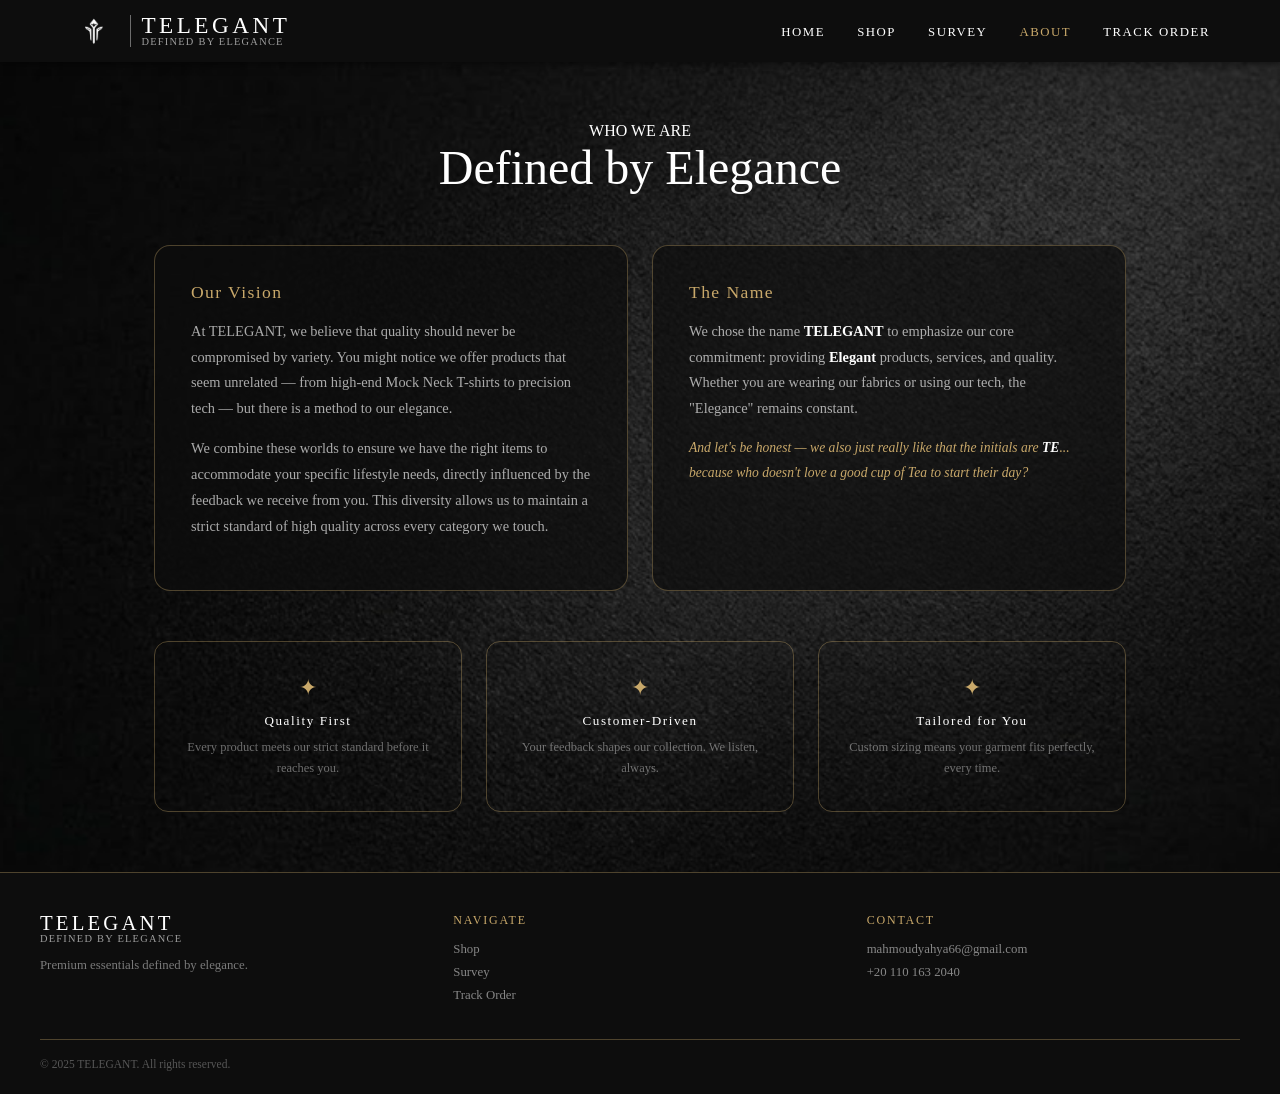
==== about.html @ 6607775f "Add files via upload" ====
<!DOCTYPE html>
<html lang="en">
<head>
  <meta charset="UTF-8">
  <meta name="viewport" content="width=device-width, initial-scale=1.0">
  <title>TELEGANT — About Us</title>
  <link rel="stylesheet" href="shared.css">
  <link rel="stylesheet" href="about.css">
  <link rel="icon" type="image/png" href="Tfavco-w-transparent.png">
</head>
<body>
  <nav class="telegant-navbar">
    <div class="navbar-container">
      <a href="index.html" class="navbar-logo">
        <img src="Tfavco-w-transparent.png" alt="Telegant Logo" class="logo-icon">
        <div class="logo-text">TELEGANT<span>DEFINED BY ELEGANCE</span></div>
      </a>
      <div class="navbar-right">
        <button class="hamburger" id="menu-btn" aria-label="Toggle Menu">
          <svg width="22" height="22" viewBox="0 0 24 24" fill="none" stroke="currentColor" stroke-width="2">
            <line x1="3" y1="6" x2="21" y2="6"/><line x1="3" y1="12" x2="21" y2="12"/><line x1="3" y1="18" x2="21" y2="18"/>
          </svg>
        </button>
        <ul class="navbar-links" id="nav-menu">
          <li><a href="index.html">HOME</a></li>
          <li><a href="shop.html">SHOP</a></li>
          <li><a href="survey.html">SURVEY</a></li>
          <li><a href="about.html" class="active">ABOUT</a></li>
          <li><a href="track.html">TRACK ORDER</a></li>
        </ul>
      </div>
    </div>
  </nav>

  <main class="about-main">
    <div class="about-header">
      <p class="hero-eyebrow">WHO WE ARE</p>
      <h1>Defined by Elegance</h1>
    </div>

    <div class="about-grid">
      <div class="about-card">
        <h2>Our Vision</h2>
        <p>At TELEGANT, we believe that quality should never be compromised by variety. You might notice we offer products that seem unrelated — from high-end Mock Neck T-shirts to precision tech — but there is a method to our elegance.</p>
        <p>We combine these worlds to ensure we have the right items to accommodate your specific lifestyle needs, directly influenced by the feedback we receive from you. This diversity allows us to maintain a strict standard of high quality across every category we touch.</p>
      </div>

      <div class="about-card">
        <h2>The Name</h2>
        <p>We chose the name <strong>TELEGANT</strong> to emphasize our core commitment: providing <strong>Elegant</strong> products, services, and quality. Whether you are wearing our fabrics or using our tech, the "Elegance" remains constant.</p>
        <p class="joke-text">And let's be honest — we also just really like that the initials are <strong>TE</strong>... because who doesn't love a good cup of Tea to start their day?</p>
      </div>
    </div>

    <div class="about-values">
      <div class="value-item">
        <span class="value-icon">✦</span>
        <h3>Quality First</h3>
        <p>Every product meets our strict standard before it reaches you.</p>
      </div>
      <div class="value-item">
        <span class="value-icon">✦</span>
        <h3>Customer-Driven</h3>
        <p>Your feedback shapes our collection. We listen, always.</p>
      </div>
      <div class="value-item">
        <span class="value-icon">✦</span>
        <h3>Tailored for You</h3>
        <p>Custom sizing means your garment fits perfectly, every time.</p>
      </div>
    </div>
  </main>

  <footer class="telegant-footer">
    <div class="footer-grid">
      <div class="footer-brand">
        <div class="logo-text" style="margin-bottom:10px">TELEGANT<span>DEFINED BY ELEGANCE</span></div>
        <p>Premium essentials defined by elegance.</p>
      </div>
      <div class="footer-col">
        <h4>NAVIGATE</h4>
        <a href="shop.html">Shop</a>
        <a href="survey.html">Survey</a>
        <a href="track.html">Track Order</a>
      </div>
      <div class="footer-col">
        <h4>CONTACT</h4>
        <a href="mailto:mahmoudyahya66@gmail.com">mahmoudyahya66@gmail.com</a>
        <a href="tel:+201101632040">+20 110 163 2040</a>
      </div>
    </div>
    <div class="footer-bottom">
      <span>© 2025 TELEGANT. All rights reserved.</span>
    </div>
  </footer>

  <script src="shared.js"></script>
  <script src="cart.js"></script>
</body>
</html>
---- shared.css ----
/* ============================================
   TELEGANT - SHARED STYLES
   Color Palette: #0D0D0D, #C8A86A, #FFFFFF
   Font: Times New Roman (serif)
   ============================================ */

:root {
  --black: #0d0d0d;
  --gold: #c8a86a;
  --gold-light: #d4b97a;
  --gold-dark: #a8883a;
  --white: #ffffff;
  --grey-text: #bdd4e7;
  --dark-overlay: rgba(13,13,13,0.85);
  --card-bg: rgba(13,13,13,0.7);
  --border-gold: rgba(200,168,106,0.35);
  --font: 'Times New Roman', Times, serif;
}

*, *::before, *::after { box-sizing: border-box; margin: 0; padding: 0; }

html {
  background-image: url('NEBG.png');
  background-size: cover;
  background-repeat: no-repeat;
  background-attachment: fixed;
  min-height: 100%;
  font-family: var(--font);
  color: var(--white);
}

body {
  margin: 0; padding: 0;
  display: flex; flex-direction: column;
  min-height: 100vh;
  overflow-x: hidden;
}

/* ── NAVBAR ── */
.telegant-navbar {
  background-color: var(--black);
  color: var(--white);
  padding: 14px 0;
  box-shadow: 0 2px 8px rgba(0,0,0,0.5);
  position: sticky; top: 0; z-index: 1000;
  width: 100%;
}

.navbar-container {
  max-width: 1200px;
  margin: 0 auto;
  display: flex;
  justify-content: space-between;
  align-items: center;
  padding: 0 30px;
}

.navbar-logo {
  display: flex; align-items: center; gap: 10px; text-decoration: none;
}

.logo-icon {
  height: 32px;
  padding-right: 12px;
  border-right: 1px solid rgba(255,255,255,0.4);
}

.logo-text {
  display: flex; flex-direction: column;
  font-size: 1.45rem; letter-spacing: 0.15em; font-weight: 400;
  color: var(--white); line-height: 1;
}

.logo-text span {
  font-size: 0.65rem; letter-spacing: 0.12em; font-weight: 300;
  color: rgba(255,255,255,0.6);
}

.navbar-right {
  display: flex; align-items: center; gap: 30px;
}

.navbar-links {
  list-style: none;
  display: flex; align-items: center; gap: 32px;
}

.navbar-links a {
  text-decoration: none; color: var(--white);
  font-size: 0.8rem; letter-spacing: 0.12em; font-weight: 400;
  transition: color 0.25s;
}

.navbar-links a:hover, .navbar-links a.active { color: var(--gold); }

/* Cart Icon */
.cart-btn {
  position: relative; background: none; border: none; cursor: pointer;
  color: var(--white); transition: color 0.25s; padding: 4px;
}
.cart-btn:hover { color: var(--gold); }
.cart-count {
  position: absolute; top: -5px; right: -7px;
  background: var(--gold); color: var(--black);
  font-size: 0.6rem; font-weight: 700;
  border-radius: 50%; width: 16px; height: 16px;
  display: flex; align-items: center; justify-content: center;
  font-family: sans-serif;
}

/* Hamburger */
.hamburger {
  display: none; cursor: pointer;
  background: transparent; border: 2px solid var(--white);
  border-radius: 6px; padding: 5px; color: var(--white);
}

/* ── BUTTONS ── */
.btn-gold {
  background: var(--gold); color: var(--black);
  border: none; padding: 10px 26px;
  font-family: var(--font); font-size: 0.85rem; letter-spacing: 0.1em;
  border-radius: 4px; cursor: pointer;
  transition: all 0.25s; font-weight: 600;
}
.btn-gold:hover {
  background: var(--gold-light);
  box-shadow: 0 4px 18px rgba(200,168,106,0.5);
  transform: translateY(-2px);
}

.btn-outline {
  background: transparent; color: var(--white);
  border: 1px solid rgba(255,255,255,0.35); padding: 10px 26px;
  font-family: var(--font); font-size: 0.85rem; letter-spacing: 0.1em;
  border-radius: 4px; cursor: pointer; transition: all 0.25s;
}
.btn-outline:hover {
  border-color: var(--gold); color: var(--gold);
}

.btn-dark {
  background: rgba(42,42,42,0.9); color: var(--white);
  border: 1px solid var(--border-gold); padding: 10px 26px;
  font-family: var(--font); font-size: 0.85rem; letter-spacing: 0.1em;
  border-radius: 4px; cursor: pointer; transition: all 0.25s;
}
.btn-dark:hover {
  background: var(--gold); color: var(--black);
  box-shadow: 0 4px 18px rgba(200,168,106,0.4);
  transform: translateY(-2px);
}

/* ── MODALS ── */
.modal-overlay {
  position: fixed; inset: 0;
  background: rgba(0,0,0,0.78); backdrop-filter: blur(4px);
  z-index: 9000; display: flex; align-items: center; justify-content: center;
  opacity: 0; pointer-events: none; transition: opacity 0.3s;
  padding: 20px;
}
.modal-overlay.active { opacity: 1; pointer-events: all; }

.modal-box {
  background: #111;
  border: 1px solid var(--border-gold);
  border-radius: 16px;
  padding: 32px;
  width: 100%; max-width: 520px;
  max-height: 90vh; overflow-y: auto;
  transform: translateY(20px); transition: transform 0.3s;
  position: relative;
}
.modal-overlay.active .modal-box { transform: translateY(0); }

.modal-close {
  position: absolute; top: 16px; right: 18px;
  background: none; border: none; color: rgba(255,255,255,0.5);
  font-size: 1.4rem; cursor: pointer; transition: color 0.2s;
}
.modal-close:hover { color: var(--gold); }

.modal-title {
  font-size: 1.2rem; letter-spacing: 0.12em; color: var(--gold);
  margin-bottom: 22px; font-weight: 400;
}

/* ── FORM INPUTS ── */
.input-field {
  width: 100%; background: #1a1a1a; color: var(--white);
  border: 1px solid rgba(255,255,255,0.15); border-radius: 8px;
  padding: 11px 16px; font-family: var(--font); font-size: 0.9rem;
  transition: border-color 0.25s; outline: none;
}
.input-field:focus { border-color: var(--gold); }
.input-field::placeholder { color: rgba(255,255,255,0.35); }

.input-label {
  display: block; font-size: 0.75rem; letter-spacing: 0.1em;
  color: rgba(255,255,255,0.6); margin-bottom: 6px;
}

.input-group { margin-bottom: 16px; }

/* ── TOAST ── */
.toast {
  position: fixed; bottom: 28px; right: 28px;
  background: #1a1a1a; border: 1px solid var(--gold);
  color: var(--white); padding: 14px 22px; border-radius: 10px;
  font-size: 0.85rem; z-index: 99999;
  transform: translateY(80px); opacity: 0;
  transition: all 0.3s; pointer-events: none;
}
.toast.show { transform: translateY(0); opacity: 1; }
.toast.success { border-color: #2ecc71; }
.toast.error { border-color: #e74c3c; }

/* ── FOOTER ── */
.telegant-footer {
  background: var(--black); border-top: 1px solid var(--border-gold);
  padding: 40px 30px 24px; margin-top: auto;
}
.footer-grid {
  max-width: 1200px; margin: 0 auto;
  display: grid; grid-template-columns: repeat(3, 1fr); gap: 40px;
  padding-bottom: 28px; border-bottom: 1px solid var(--border-gold);
}
.footer-brand .logo-text { font-size: 1.3rem; margin-bottom: 8px; }
.footer-brand p { font-size: 0.8rem; color: rgba(255,255,255,0.45); line-height: 1.7; }
.footer-col h4 {
  font-size: 0.75rem; letter-spacing: 0.15em; color: var(--gold);
  margin-bottom: 14px; font-weight: 400;
}
.footer-col a {
  display: block; color: rgba(255,255,255,0.5); text-decoration: none;
  font-size: 0.8rem; margin-bottom: 8px; transition: color 0.2s;
}
.footer-col a:hover { color: var(--white); }
.footer-bottom {
  max-width: 1200px; margin: 18px auto 0;
  display: flex; justify-content: space-between; align-items: center;
  font-size: 0.72rem; color: rgba(255,255,255,0.3);
}

/* ── SCROLLBAR ── */
::-webkit-scrollbar { width: 6px; }
::-webkit-scrollbar-track { background: var(--black); }
::-webkit-scrollbar-thumb { background: var(--gold-dark); border-radius: 3px; }

/* ── RESPONSIVE ── */
@media (max-width: 768px) {
  .hamburger { display: flex; align-items: center; justify-content: center; }
  .navbar-links {
    display: none; position: absolute; top: 100%; right: 16px;
    background: var(--black); border: 1px solid var(--gold);
    border-radius: 12px; flex-direction: column; gap: 0;
    width: 190px; padding: 12px; z-index: 9999;
    box-shadow: 0 12px 30px rgba(0,0,0,0.8);
  }
  .navbar-links.show { display: flex; }
  .navbar-links li { width: 100%; text-align: center; padding: 9px 0; }
  .navbar-links a { font-size: 0.82rem; }
  .telegant-navbar { position: relative; }

  .footer-grid { grid-template-columns: 1fr; gap: 24px; }
  .footer-bottom { flex-direction: column; gap: 6px; text-align: center; }
}
---- about.css ----
/* ABOUT PAGE */
.about-main { padding: 60px 5%; max-width: 1100px; margin: 0 auto; }

.about-header { text-align: center; margin-bottom: 50px; }
.about-header h1 { font-size: clamp(2rem, 4vw, 3rem); font-weight: 400; }

.about-grid { display: grid; grid-template-columns: 1fr 1fr; gap: 24px; margin-bottom: 50px; }

.about-card {
  background: var(--card-bg); border: 1px solid var(--border-gold);
  border-radius: 16px; padding: 36px;
}
.about-card h2 { color: var(--gold); font-size: 1.1rem; font-weight: 400; letter-spacing: 0.08em; margin-bottom: 16px; }
.about-card p { color: rgba(255,255,255,0.65); font-size: 0.9rem; line-height: 1.8; margin-bottom: 14px; }
.about-card strong { color: var(--white); }
.joke-text { color: var(--gold) !important; font-style: italic; font-size: 0.85rem !important; }

.about-values {
  display: grid; grid-template-columns: repeat(3,1fr); gap: 24px;
}
.value-item {
  text-align: center; padding: 32px 20px;
  border: 1px solid var(--border-gold); border-radius: 14px;
  transition: background 0.3s;
}
.value-item:hover { background: rgba(200,168,106,0.06); }
.value-icon { font-size: 1.4rem; color: var(--gold); display: block; margin-bottom: 12px; }
.value-item h3 { font-size: 0.82rem; letter-spacing: 0.12em; font-weight: 400; color: var(--white); margin-bottom: 8px; }
.value-item p { font-size: 0.78rem; color: rgba(255,255,255,0.4); line-height: 1.7; }

@media (max-width: 700px) {
  .about-grid { grid-template-columns: 1fr; }
  .about-values { grid-template-columns: 1fr; }
}
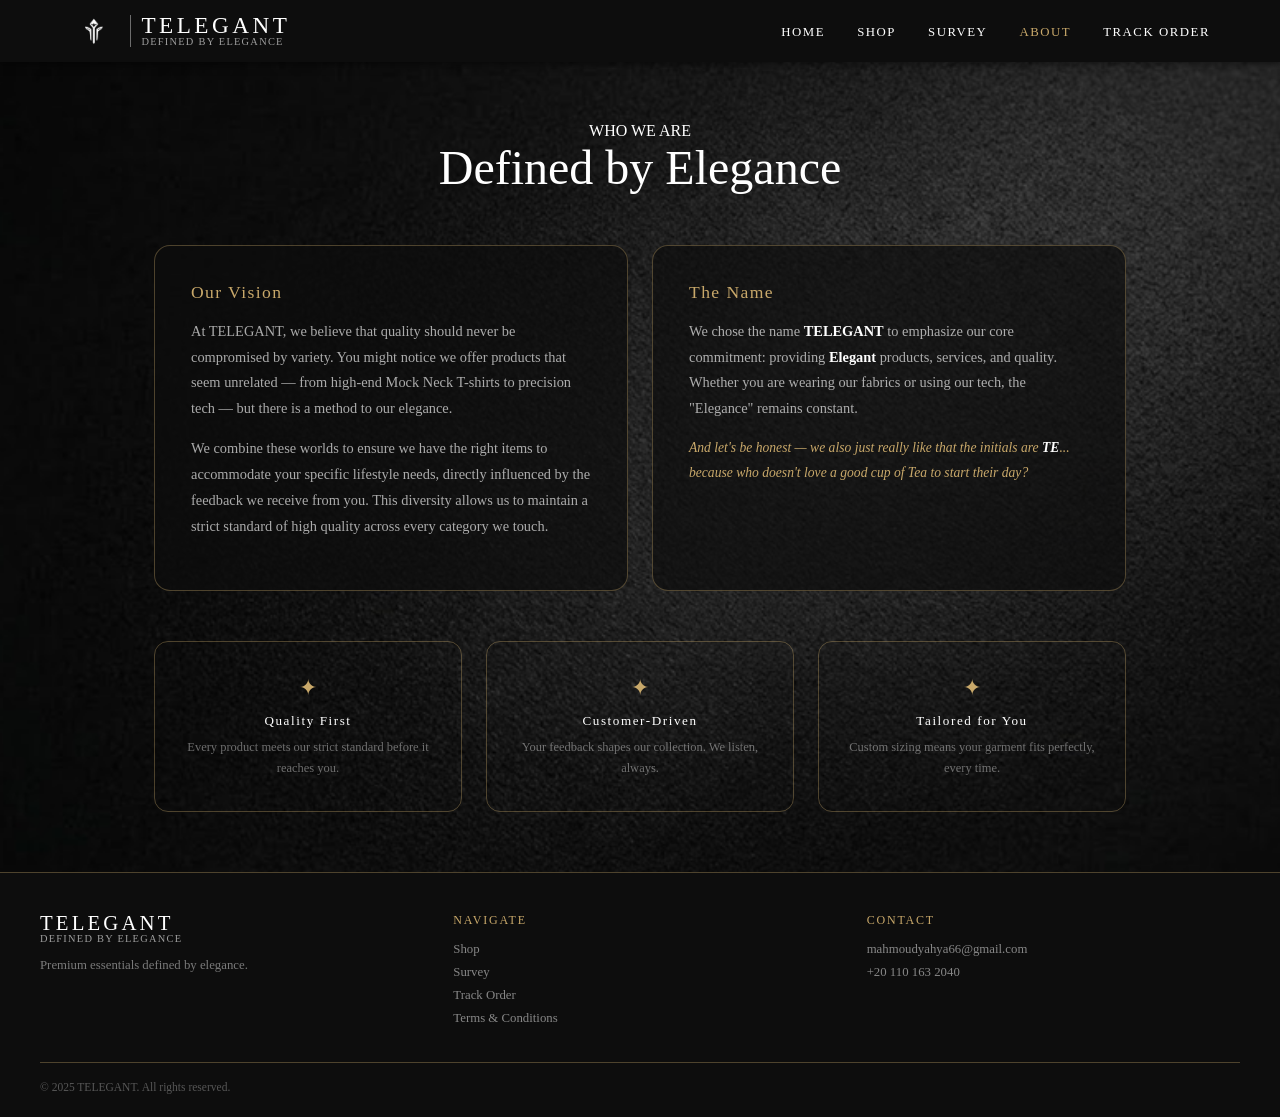
==== commit 0fe6fc0a: "Add Terms & Conditions link in footer Added Terms & Conditions link to the footer." ====
--- a/about.html
+++ b/about.html
@@ -7,6 +7,7 @@
   <link rel="stylesheet" href="shared.css">
   <link rel="stylesheet" href="about.css">
   <link rel="icon" type="image/png" href="Tfavco-w-transparent.png">
+  <link rel="manifest" href="manifest.json">
 </head>
 <body>
   <nav class="telegant-navbar">
@@ -82,6 +83,8 @@
         <a href="shop.html">Shop</a>
         <a href="survey.html">Survey</a>
         <a href="track.html">Track Order</a>
+        <a href="terms.html">Terms &amp; Conditions</a>
+        
       </div>
       <div class="footer-col">
         <h4>CONTACT</h4>
@@ -97,4 +100,4 @@
   <script src="shared.js"></script>
   <script src="cart.js"></script>
 </body>
-</html>+</html>
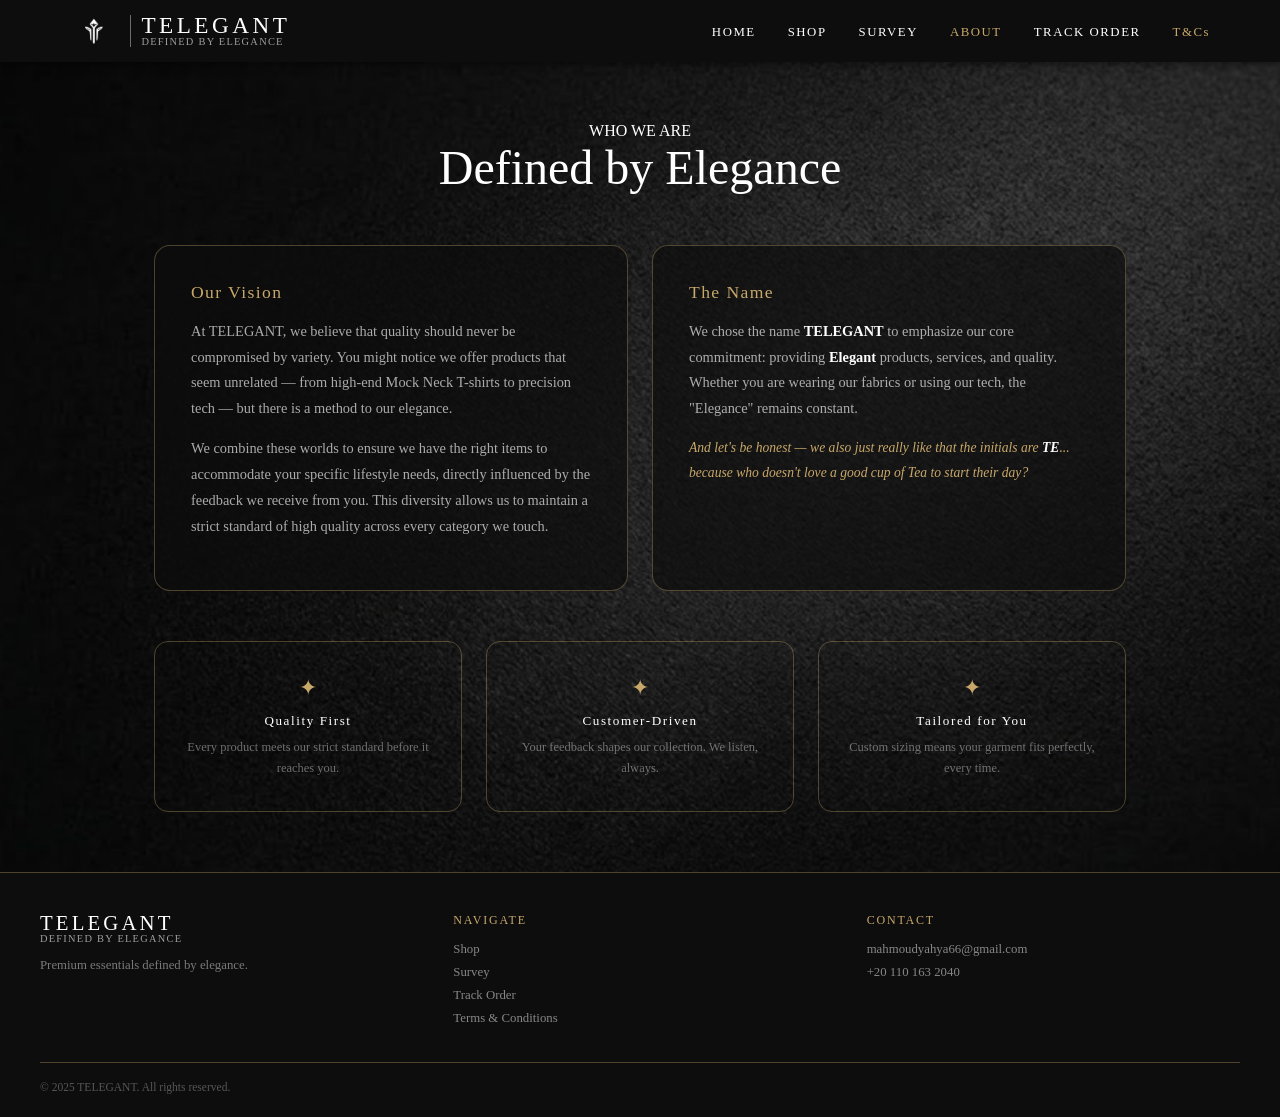
==== commit a2627022: "Add 'Terms & Conditions' link to navigation Updated the about.html file to include a new navigation " ====
--- a/about.html
+++ b/about.html
@@ -28,6 +28,7 @@
           <li><a href="survey.html">SURVEY</a></li>
           <li><a href="about.html" class="active">ABOUT</a></li>
           <li><a href="track.html">TRACK ORDER</a></li>
+          <li><a href="terms.html" class="active">T&Cs</a></li>
         </ul>
       </div>
     </div>
@@ -84,7 +85,6 @@
         <a href="survey.html">Survey</a>
         <a href="track.html">Track Order</a>
         <a href="terms.html">Terms &amp; Conditions</a>
-        
       </div>
       <div class="footer-col">
         <h4>CONTACT</h4>
